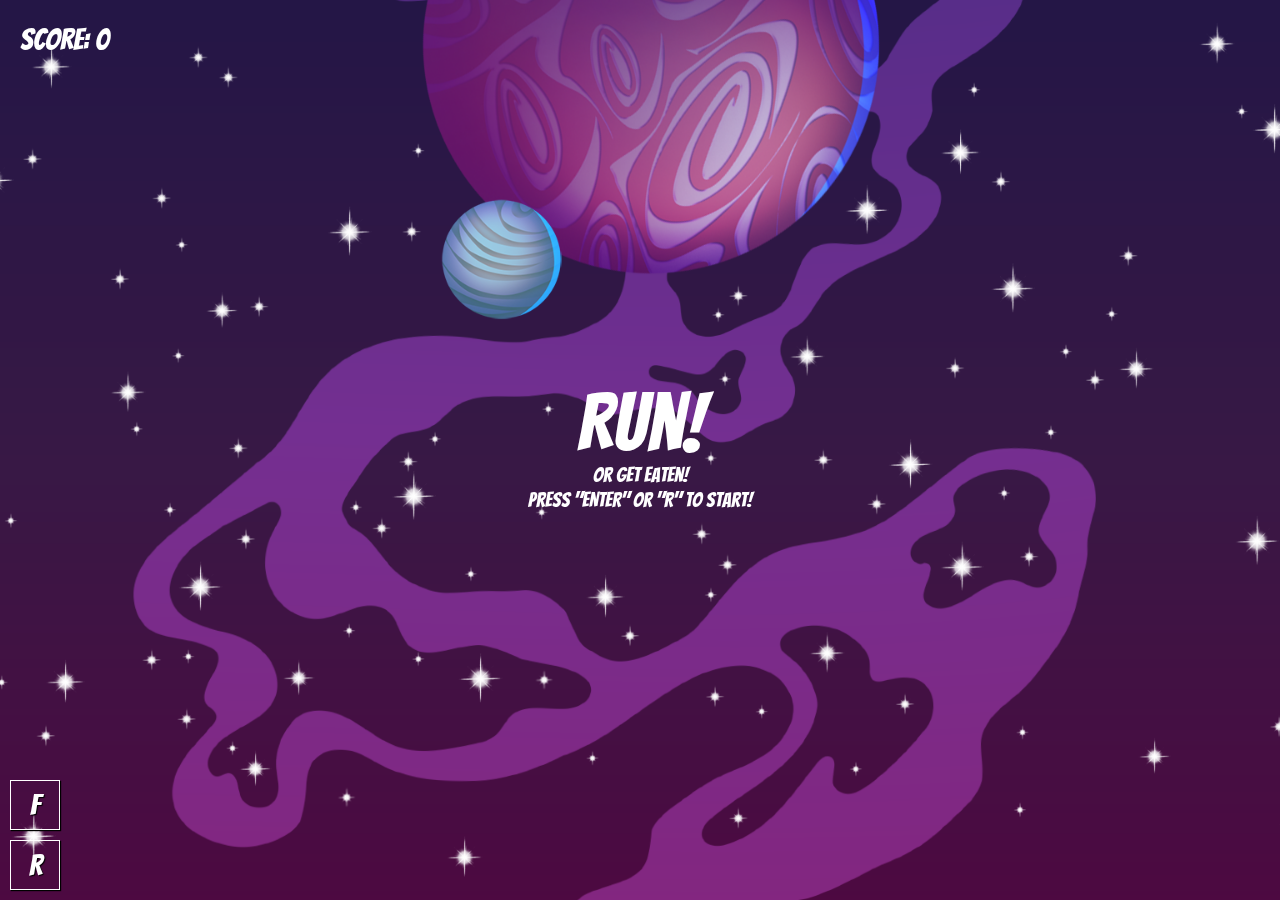
==== index.html @ eff3faba "ADD. Included the start, restart and full screen logics." ====
<!DOCTYPE html>
<html lang="en">
<head>
    <meta charset="UTF-8">
    <meta name="viewport" content="width=device-width, initial-scale=1.0">
    <title>Document</title>
    <link rel="preconnect" href="https://fonts.googleapis.com">
    <link rel="preconnect" href="https://fonts.gstatic.com" crossorigin>
    <link href="https://fonts.googleapis.com/css2?family=Bangers&display=swap" rel="stylesheet">
    <link rel="stylesheet" href="./assets/CSS/style.css">
</head>
<body>
    <canvas id="canvas1"></canvas> 

    <div class="controls">
        <button id="fullScreenButton">F</button>
        <button id="resetButton">R</button>
    </div>

    <script src="./assets/JS/enemy.js"></script>
    <script src="./assets/JS/script.js"></script>
</body>
</html>
---- assets/CSS/style.css ----
* {
    margin: 0;
    padding: 0;
    box-sizing: border-box;
}

#canvas1 {
    position: absolute;
    /* width: 100%;
    height: 100%; */
    top: 50%;
    left: 50%;
    translate: -50% -50%;
    background: url("../img/background1920x1080.png");
    background-size: cover;   
    background-position: center; 
}

.controls {
    position: absolute;
    left: 5px;
    bottom: 5px;
    display: flex;
    flex-direction: column;
}

.controls > button {
    width: 50px;
    height: 50px;
    background: transparent;
    color: white;
    font: 30px Bangers;
    margin: 5px;
    border: 1px solid white;
    box-shadow: 1px 1px 1px black;
    text-shadow: 1px 1px 1px black;
    transition: 0.3s;
}

.controls > button:hover, .controls > button:focus {
    background: #722c8a;
    box-shadow: 4px 4px 4px black;
    text-shadow: 1px 1px 1px black;
}

@media screen and (max-width: 900px){
    #canvas1 {
        background: url('../img/background1920x1080.png');
        background-size: cover;
        background-position: center;

    }   
}
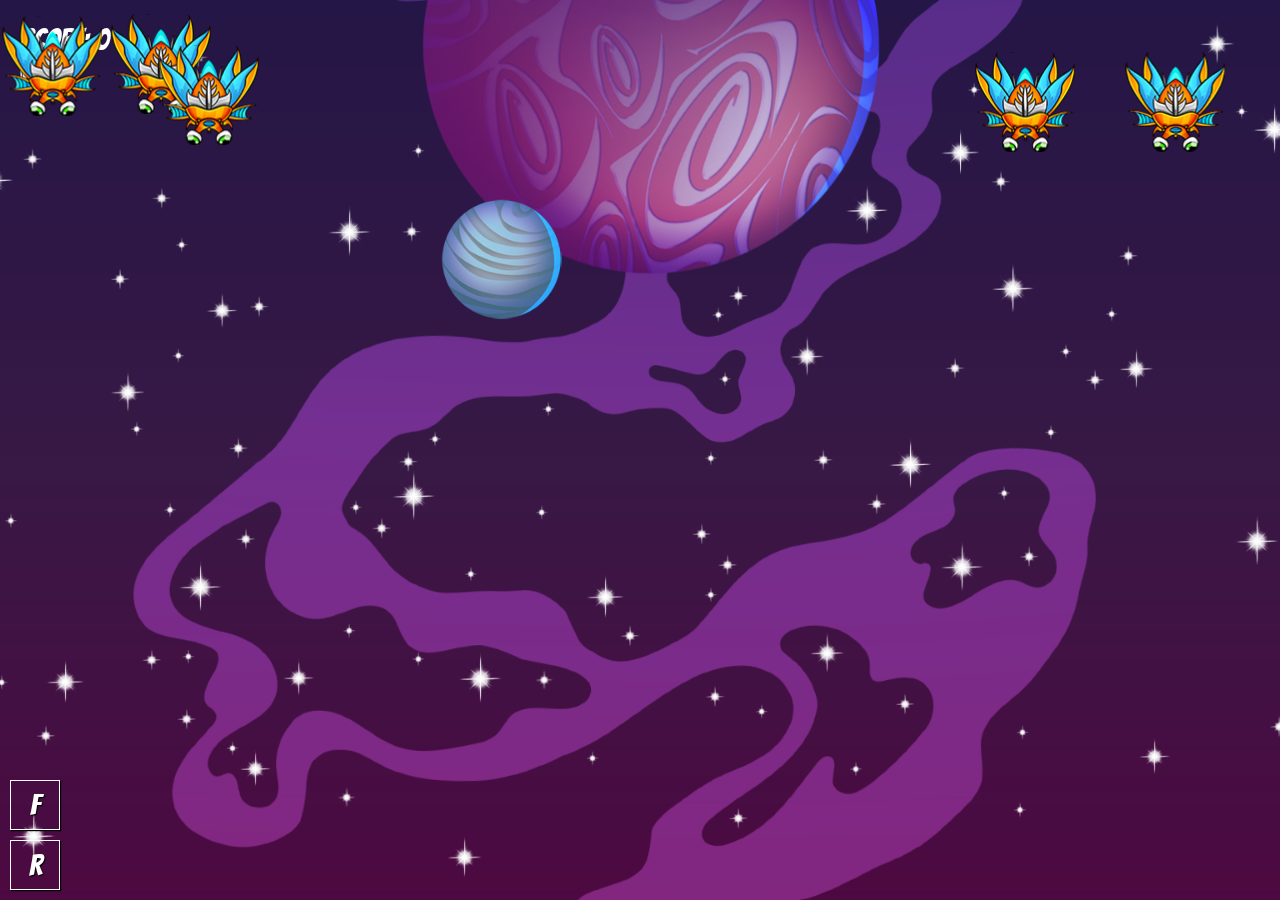
==== commit df48394f: "ADD. Included the landing page." ====
--- a/index.html
+++ b/index.html
@@ -3,7 +3,7 @@
 <head>
     <meta charset="UTF-8">
     <meta name="viewport" content="width=device-width, initial-scale=1.0">
-    <title>Document</title>
+    <title>Shooter Game</title>
     <link rel="preconnect" href="https://fonts.googleapis.com">
     <link rel="preconnect" href="https://fonts.gstatic.com" crossorigin>
     <link href="https://fonts.googleapis.com/css2?family=Bangers&display=swap" rel="stylesheet">
@@ -17,6 +17,12 @@
         <button id="resetButton">R</button>
     </div>
 
+    <div class="assets">
+        <img src="./assets/img/crew.png" alt="" id="crew">
+        <img src="./assets/img/beetlemorph100x100.png" alt="" id="beetlemorph">
+        <audio id="beep" src="./assets/audio/Plasma_Gun_Firing_SFX.mp3" controls autoplay>    
+    </div>
+
     <script src="./assets/JS/enemy.js"></script>
     <script src="./assets/JS/script.js"></script>
 </body>
--- a/assets/CSS/style.css
+++ b/assets/CSS/style.css
@@ -43,6 +43,10 @@
     text-shadow: 1px 1px 1px black;
 }
 
+.assets {
+    display: none;
+}
+
 @media screen and (max-width: 900px){
     #canvas1 {
         background: url('../img/background1920x1080.png');
@@ -50,4 +54,4 @@
         background-position: center;
 
     }   
-}+}
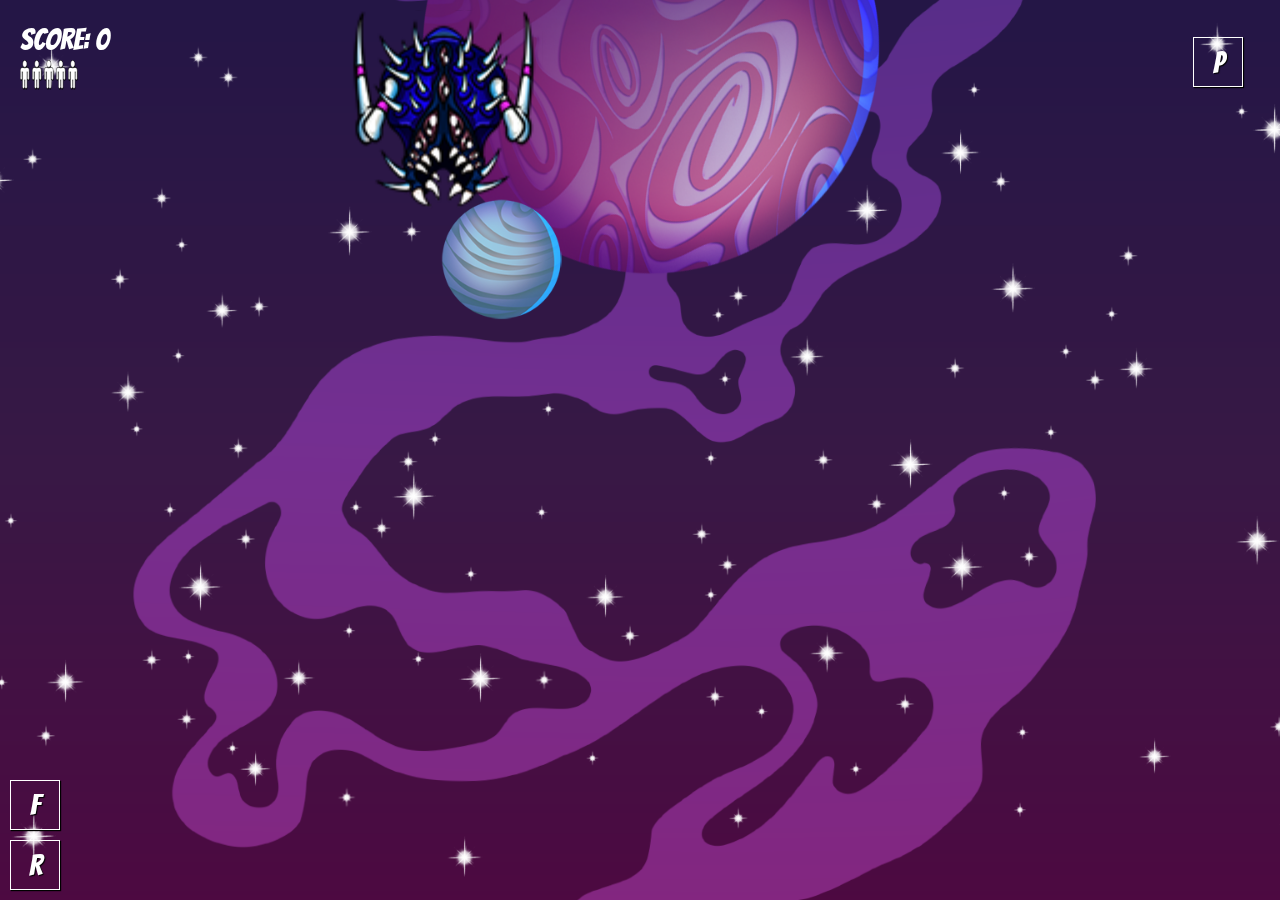
==== commit 307c9e48: "ADD. Increased the size of the phantommorph by scaling the context." ====
--- a/index.html
+++ b/index.html
@@ -12,6 +12,10 @@
 <body>
     <canvas id="canvas1"></canvas> 
 
+    <div class="pause">
+        <button id="pauseButton">P</button>
+    </div>
+
     <div class="controls">
         <button id="fullScreenButton">F</button>
         <button id="resetButton">R</button>
@@ -20,6 +24,7 @@
     <div class="assets">
         <img src="./assets/img/crew.png" alt="" id="crew">
         <img src="./assets/img/beetlemorph100x100.png" alt="" id="beetlemorph">
+        <img src="./assets/img/phantommorph100x100.png" id="phantommorph" alt="">
         <audio id="beep" src="./assets/audio/Plasma_Gun_Firing_SFX.mp3" controls autoplay>    
     </div>
 
--- a/assets/CSS/style.css
+++ b/assets/CSS/style.css
@@ -16,6 +16,12 @@
     background-position: center; 
 }
 
+.pause {
+    position: absolute;
+    top: 2em;
+    right: 2em;
+}
+
 .controls {
     position: absolute;
     left: 5px;
@@ -24,7 +30,7 @@
     flex-direction: column;
 }
 
-.controls > button {
+.controls > button, .pause > button {
     width: 50px;
     height: 50px;
     background: transparent;
@@ -37,7 +43,7 @@
     transition: 0.3s;
 }
 
-.controls > button:hover, .controls > button:focus {
+.controls > button:hover, .controls > button:focus, .pause > button:hover, .pause > button:focus {
     background: #722c8a;
     box-shadow: 4px 4px 4px black;
     text-shadow: 1px 1px 1px black;
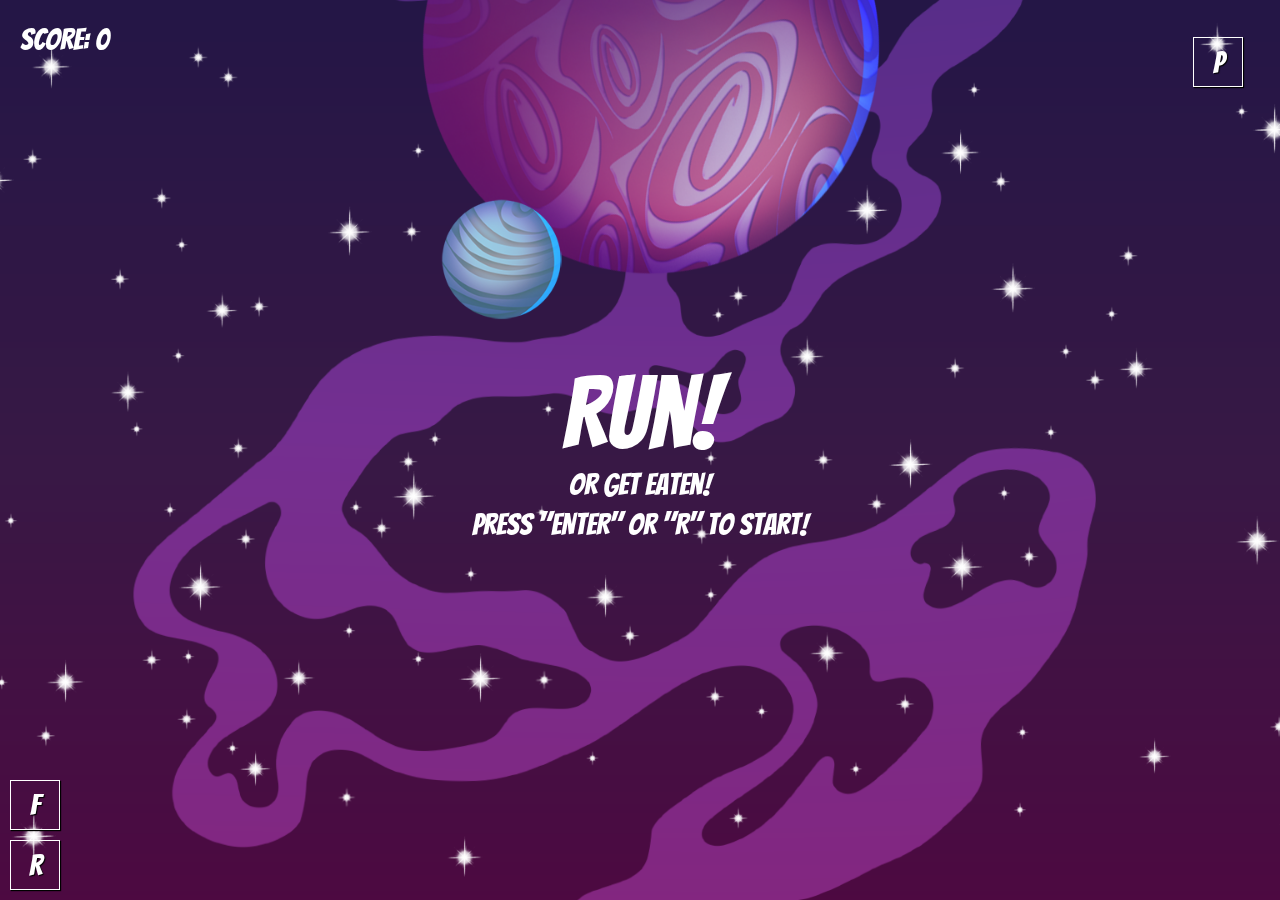
==== commit 24b994cc: "ADD. Included audio for enemy escape, game win, loose." ====
--- a/index.html
+++ b/index.html
@@ -23,9 +23,13 @@
 
     <div class="assets">
         <img src="./assets/img/crew.png" alt="" id="crew">
+        <img src="./assets/img/gun2.png" id="gun2">
         <img src="./assets/img/beetlemorph100x100.png" alt="" id="beetlemorph">
         <img src="./assets/img/phantommorph100x100.png" id="phantommorph" alt="">
-        <audio id="beep" src="./assets/audio/Plasma_Gun_Firing_SFX.mp3" controls autoplay>    
+        <audio id="beep" src="./assets/audio/Plasma_Gun_Firing_SFX.mp3" controls autoplay>  
+        <audio src="./assets/audio/scream.mp3" id="scream" controls autoplay>
+        <audio src="./assets/audio/win.mp3" id="win" controls autoplay>
+        <audio src="./assets/audio/lose.mp3" id="lose" controls autoplay>
     </div>
 
     <script src="./assets/JS/enemy.js"></script>
--- a/assets/CSS/style.css
+++ b/assets/CSS/style.css
@@ -4,13 +4,16 @@
     box-sizing: border-box;
 }
 
+body {
+    cursor: url('../img/pointer-white-vector.png'), auto;
+    /* cursor: url(http://www.rw-designer.com/cursor-extern.php?id=101646); */
+}
+
 #canvas1 {
     position: absolute;
-    /* width: 100%;
-    height: 100%; */
     top: 50%;
     left: 50%;
-    translate: -50% -50%;
+    transform: translate(-50%, -50%); /* Corrected property */
     background: url("../img/background1920x1080.png");
     background-size: cover;   
     background-position: center; 
@@ -58,6 +61,5 @@
         background: url('../img/background1920x1080.png');
         background-size: cover;
         background-position: center;
-
     }   
 }
